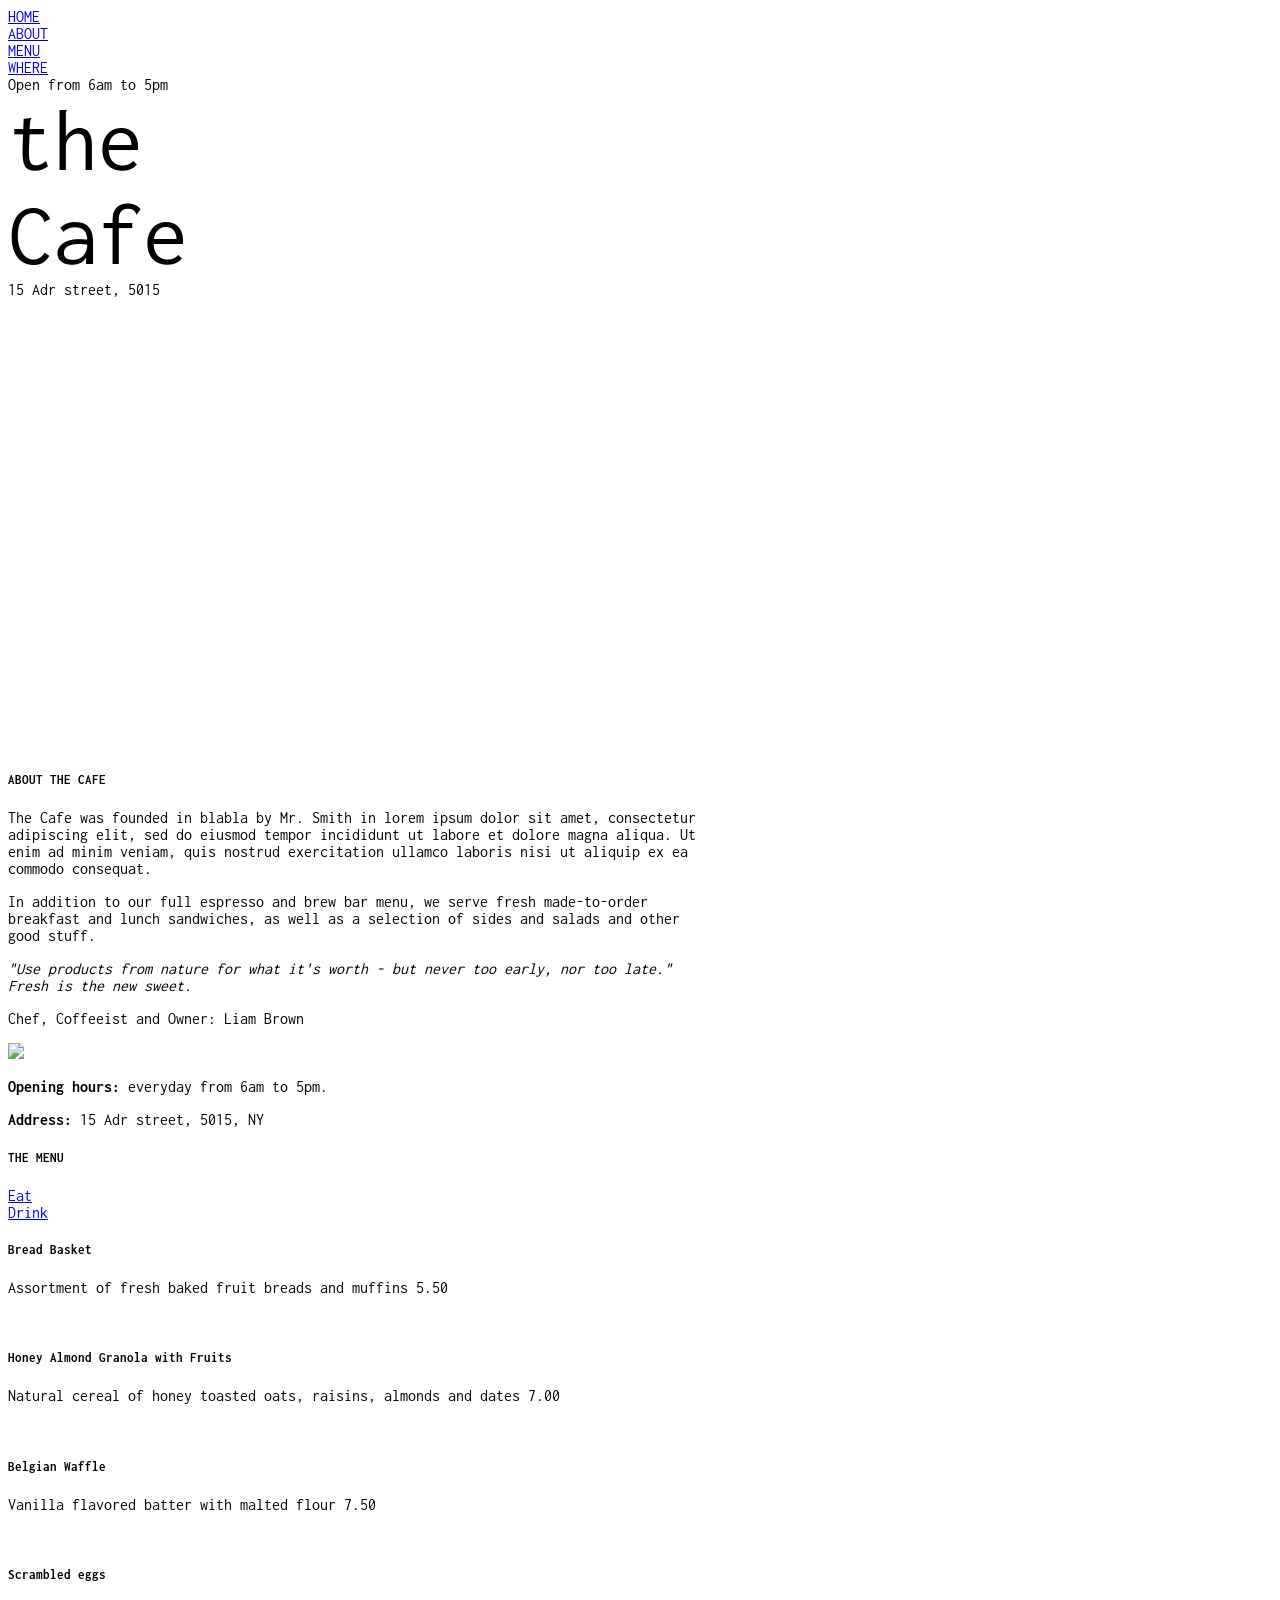
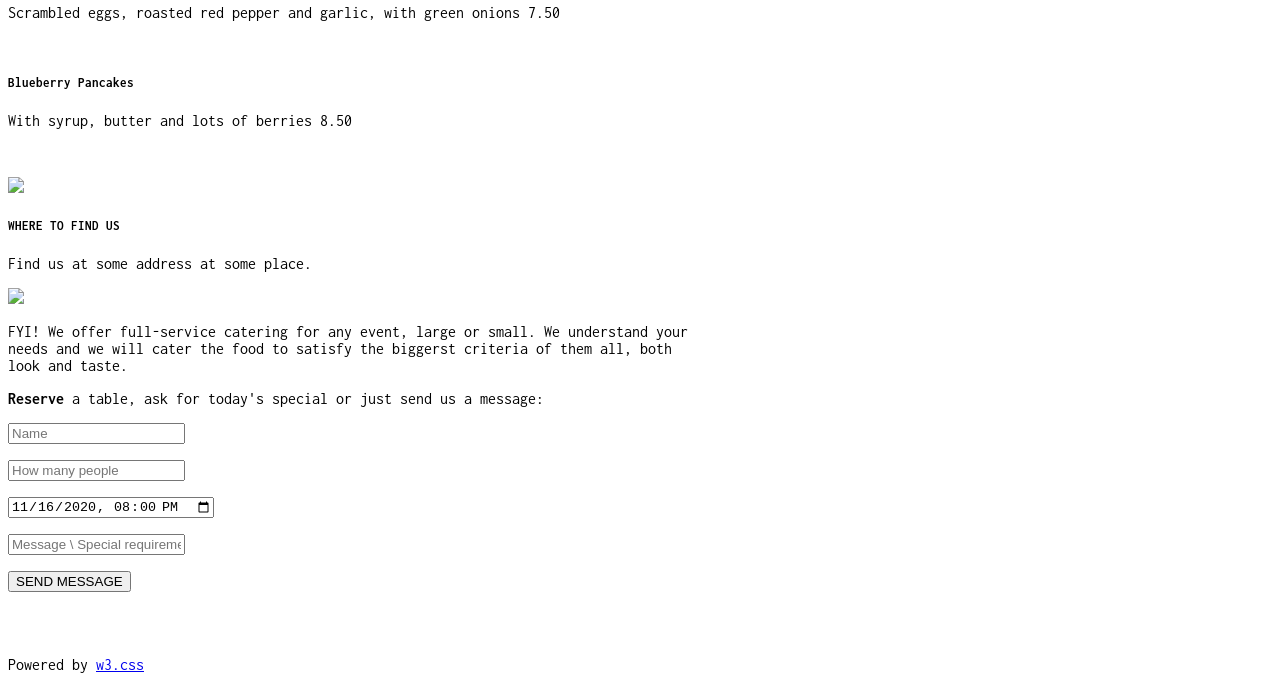
==== Landing_Page/index.html @ b14f39e6 "nambahin template dari w3.css" ====
<!DOCTYPE html>
<html>
<head>
<title>W3.CSS Template</title>
<meta charset="UTF-8">
<meta name="viewport" content="width=device-width, initial-scale=1">
<link rel="stylesheet" href="https://www.w3schools.com/w3css/5/w3.css">
<link rel="stylesheet" href="https://fonts.googleapis.com/css?family=Inconsolata">
<style>
body, html {
  height: 100%;
  font-family: "Inconsolata", sans-serif;
}

.bgimg {
  background-position: center;
  background-size: cover;
  background-image: url("/w3images/coffeehouse.jpg");
  min-height: 75%;
}

.menu {
  display: none;
}
</style>
</head>
<body>

<!-- Links (sit on top) -->
<div class="w3-top">
  <div class="w3-row w3-padding w3-black">
    <div class="w3-col s3">
      <a href="#" class="w3-button w3-block w3-black">HOME</a>
    </div>
    <div class="w3-col s3">
      <a href="#about" class="w3-button w3-block w3-black">ABOUT</a>
    </div>
    <div class="w3-col s3">
      <a href="#menu" class="w3-button w3-block w3-black">MENU</a>
    </div>
    <div class="w3-col s3">
      <a href="#where" class="w3-button w3-block w3-black">WHERE</a>
    </div>
  </div>
</div>

<!-- Header with image -->
<header class="bgimg w3-display-container w3-grayscale-min" id="home">
  <div class="w3-display-bottomleft w3-center w3-padding-large w3-hide-small">
    <span class="w3-tag">Open from 6am to 5pm</span>
  </div>
  <div class="w3-display-middle w3-center">
    <span class="w3-text-white" style="font-size:90px">the<br>Cafe</span>
  </div>
  <div class="w3-display-bottomright w3-center w3-padding-large">
    <span class="w3-text-white">15 Adr street, 5015</span>
  </div>
</header>

<!-- Add a background color and large text to the whole page -->
<div class="w3-sand w3-grayscale w3-large">

<!-- About Container -->
<div class="w3-container" id="about">
  <div class="w3-content" style="max-width:700px">
    <h5 class="w3-center w3-padding-64"><span class="w3-tag w3-wide">ABOUT THE CAFE</span></h5>
    <p>The Cafe was founded in blabla by Mr. Smith in lorem ipsum dolor sit amet, consectetur adipiscing elit, sed do eiusmod tempor incididunt ut labore et dolore magna aliqua. Ut enim ad minim veniam, quis nostrud exercitation ullamco laboris nisi ut aliquip ex ea commodo consequat.</p>
    <p>In addition to our full espresso and brew bar menu, we serve fresh made-to-order breakfast and lunch sandwiches, as well as a selection of sides and salads and other good stuff.</p>
    <div class="w3-panel w3-leftbar w3-light-grey">
      <p><i>"Use products from nature for what it's worth - but never too early, nor too late." Fresh is the new sweet.</i></p>
      <p>Chef, Coffeeist and Owner: Liam Brown</p>
    </div>
    <img src="/w3images/coffeeshop.jpg" style="width:100%;max-width:1000px" class="w3-margin-top">
    <p><strong>Opening hours:</strong> everyday from 6am to 5pm.</p>
    <p><strong>Address:</strong> 15 Adr street, 5015, NY</p>
  </div>
</div>

<!-- Menu Container -->
<div class="w3-container" id="menu">
  <div class="w3-content" style="max-width:700px">
 
    <h5 class="w3-center w3-padding-48"><span class="w3-tag w3-wide">THE MENU</span></h5>
  
    <div class="w3-row w3-center w3-card w3-padding">
      <a href="javascript:void(0)" onclick="openMenu(event, 'Eat');" id="myLink">
        <div class="w3-col s6 tablink">Eat</div>
      </a>
      <a href="javascript:void(0)" onclick="openMenu(event, 'Drinks');">
        <div class="w3-col s6 tablink">Drink</div>
      </a>
    </div>

    <div id="Eat" class="w3-container menu w3-padding-48 w3-card">
      <h5>Bread Basket</h5>
      <p class="w3-text-grey">Assortment of fresh baked fruit breads and muffins 5.50</p><br>
    
      <h5>Honey Almond Granola with Fruits</h5>
      <p class="w3-text-grey">Natural cereal of honey toasted oats, raisins, almonds and dates 7.00</p><br>
    
      <h5>Belgian Waffle</h5>
      <p class="w3-text-grey">Vanilla flavored batter with malted flour 7.50</p><br>
    
      <h5>Scrambled eggs</h5>
      <p class="w3-text-grey">Scrambled eggs, roasted red pepper and garlic, with green onions 7.50</p><br>
    
      <h5>Blueberry Pancakes</h5>
      <p class="w3-text-grey">With syrup, butter and lots of berries 8.50</p>
    </div>

    <div id="Drinks" class="w3-container menu w3-padding-48 w3-card">
      <h5>Coffee</h5>
      <p class="w3-text-grey">Regular coffee 2.50</p><br>
    
      <h5>Chocolato</h5>
      <p class="w3-text-grey">Chocolate espresso with milk 4.50</p><br>
    
      <h5>Corretto</h5>
      <p class="w3-text-grey">Whiskey and coffee 5.00</p><br>
    
      <h5>Iced tea</h5>
      <p class="w3-text-grey">Hot tea, except not hot 3.00</p><br>
    
      <h5>Soda</h5>
      <p class="w3-text-grey">Coke, Sprite, Fanta, etc. 2.50</p>
    </div>  
    <img src="/w3images/coffeehouse2.jpg" style="width:100%;max-width:1000px;margin-top:32px;">
  </div>
</div>

<!-- Contact/Area Container -->
<div class="w3-container" id="where" style="padding-bottom:32px;">
  <div class="w3-content" style="max-width:700px">
    <h5 class="w3-center w3-padding-48"><span class="w3-tag w3-wide">WHERE TO FIND US</span></h5>
    <p>Find us at some address at some place.</p>
    <img src="/w3images/map.jpg" class="w3-image" style="width:100%">
    <p><span class="w3-tag">FYI!</span> We offer full-service catering for any event, large or small. We understand your needs and we will cater the food to satisfy the biggerst criteria of them all, both look and taste.</p>
    <p><strong>Reserve</strong> a table, ask for today's special or just send us a message:</p>
    <form action="/action_page.php" target="_blank">
      <p><input class="w3-input w3-padding-16 w3-border" type="text" placeholder="Name" required name="Name"></p>
      <p><input class="w3-input w3-padding-16 w3-border" type="number" placeholder="How many people" required name="People"></p>
      <p><input class="w3-input w3-padding-16 w3-border" type="datetime-local" placeholder="Date and time" required name="date" value="2020-11-16T20:00"></p>
      <p><input class="w3-input w3-padding-16 w3-border" type="text" placeholder="Message \ Special requirements" required name="Message"></p>
      <p><button class="w3-button w3-black" type="submit">SEND MESSAGE</button></p>
    </form>
  </div>
</div>

<!-- End page content -->
</div>

<!-- Footer -->
<footer class="w3-center w3-light-grey w3-padding-48 w3-large">
  <p>Powered by <a href="https://www.w3schools.com/w3css/default.asp" title="W3.CSS" target="_blank" class="w3-hover-text-green">w3.css</a></p>
</footer>

<script>
// Tabbed Menu
function openMenu(evt, menuName) {
  var i, x, tablinks;
  x = document.getElementsByClassName("menu");
  for (i = 0; i < x.length; i++) {
    x[i].style.display = "none";
  }
  tablinks = document.getElementsByClassName("tablink");
  for (i = 0; i < x.length; i++) {
    tablinks[i].className = tablinks[i].className.replace(" w3-dark-grey", "");
  }
  document.getElementById(menuName).style.display = "block";
  evt.currentTarget.firstElementChild.className += " w3-dark-grey";
}
document.getElementById("myLink").click();
</script>

</body>
</html>
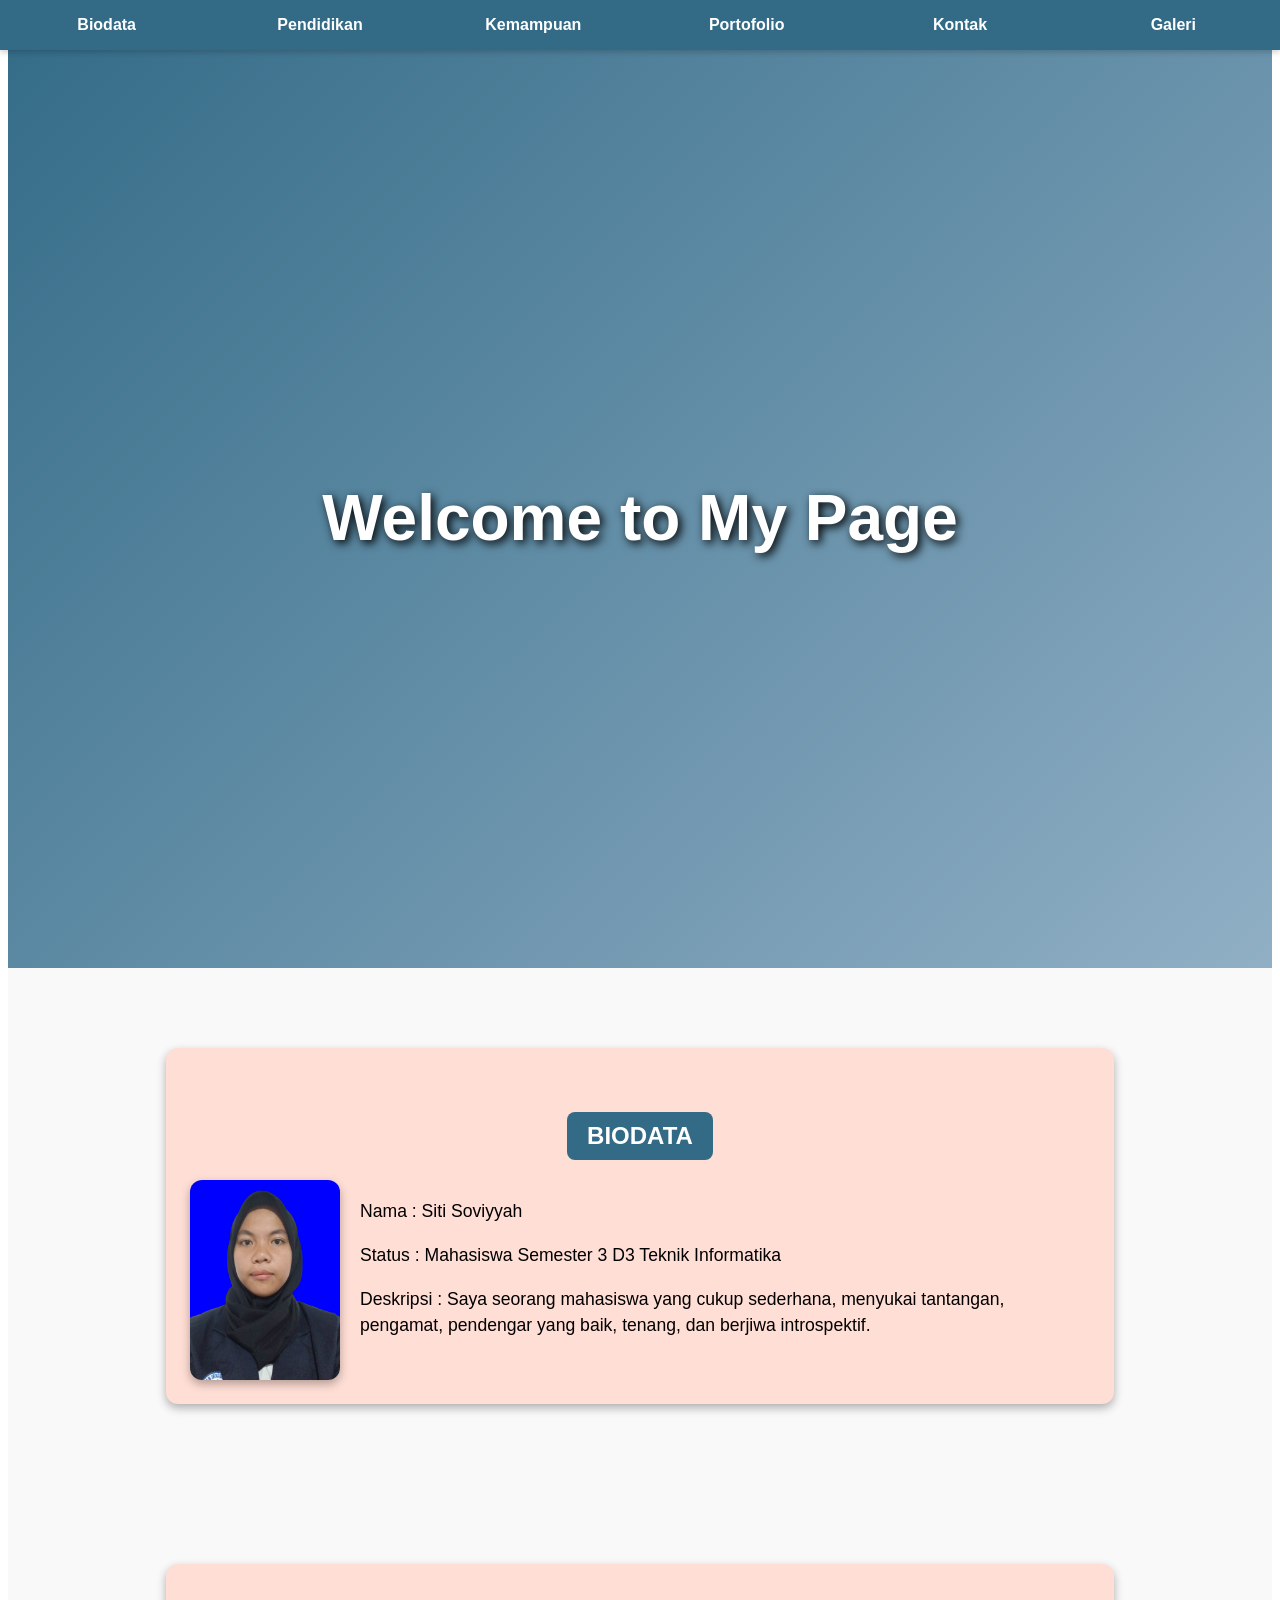
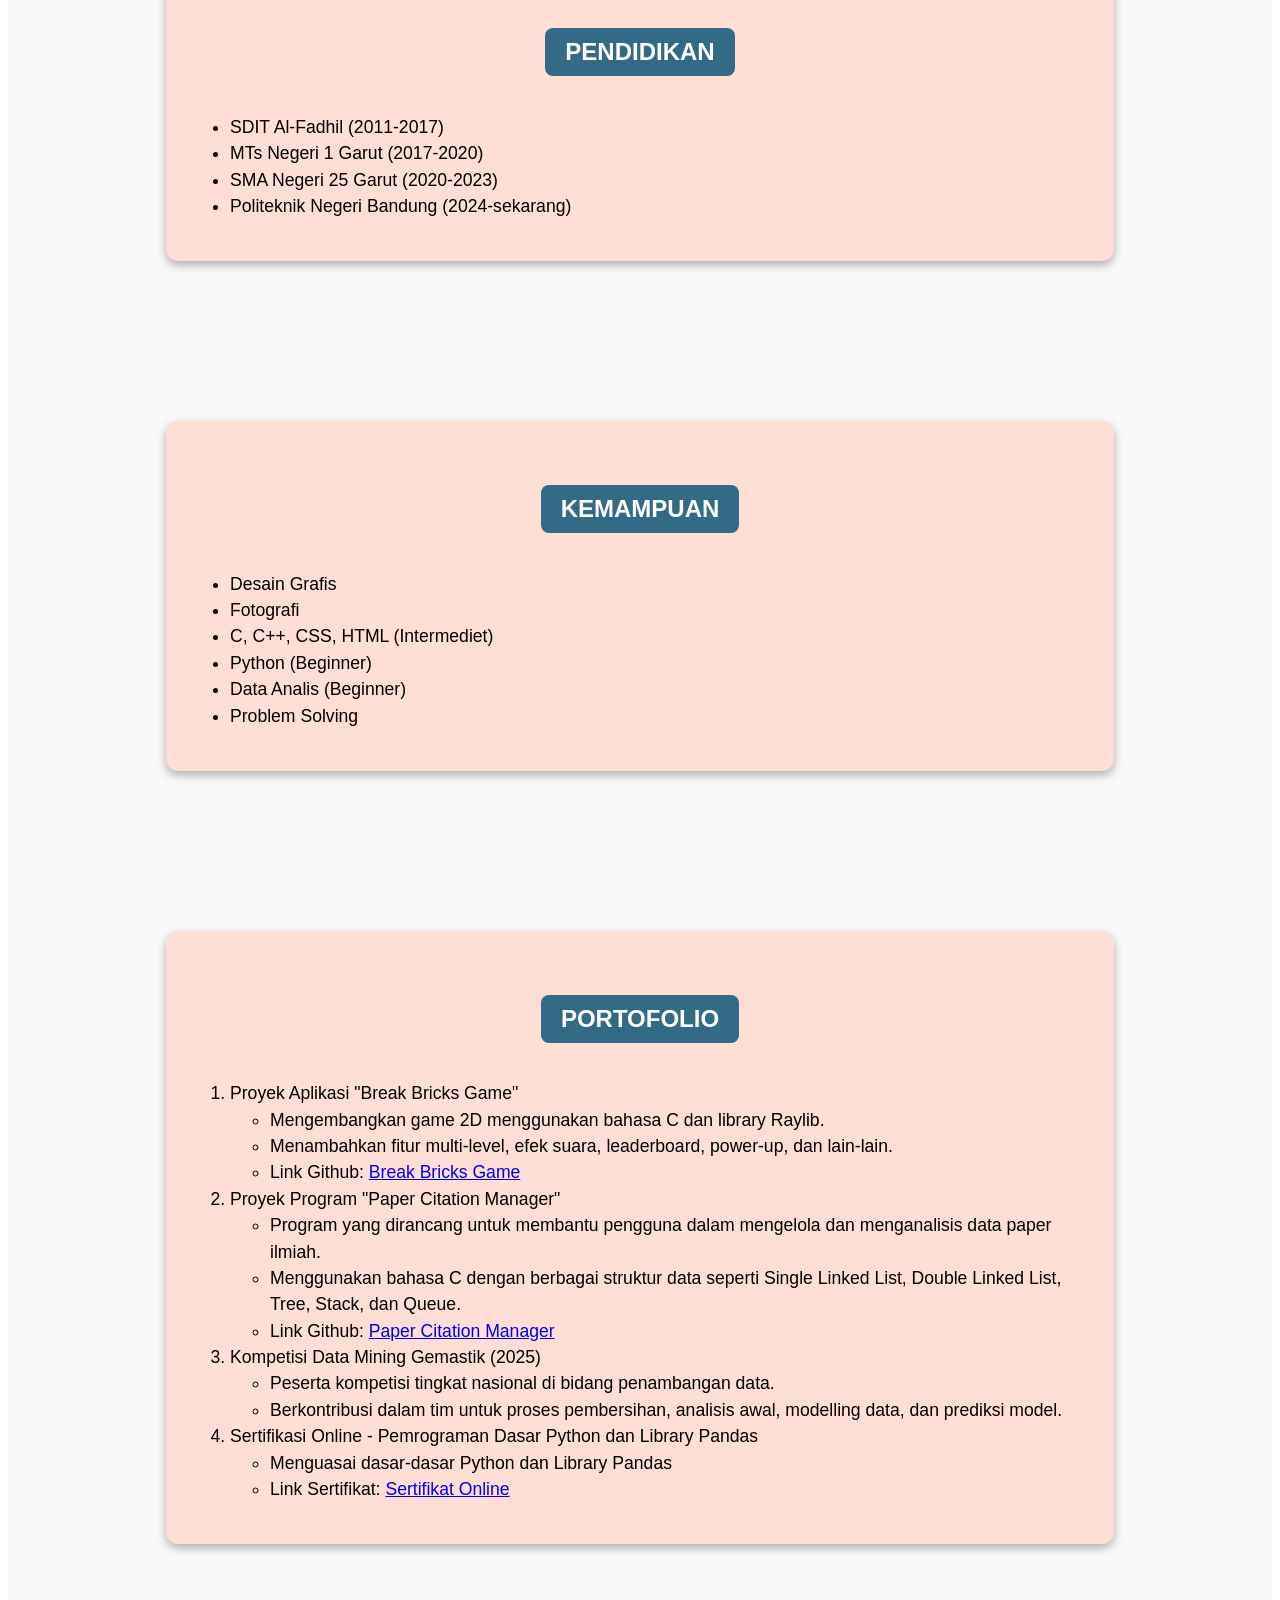
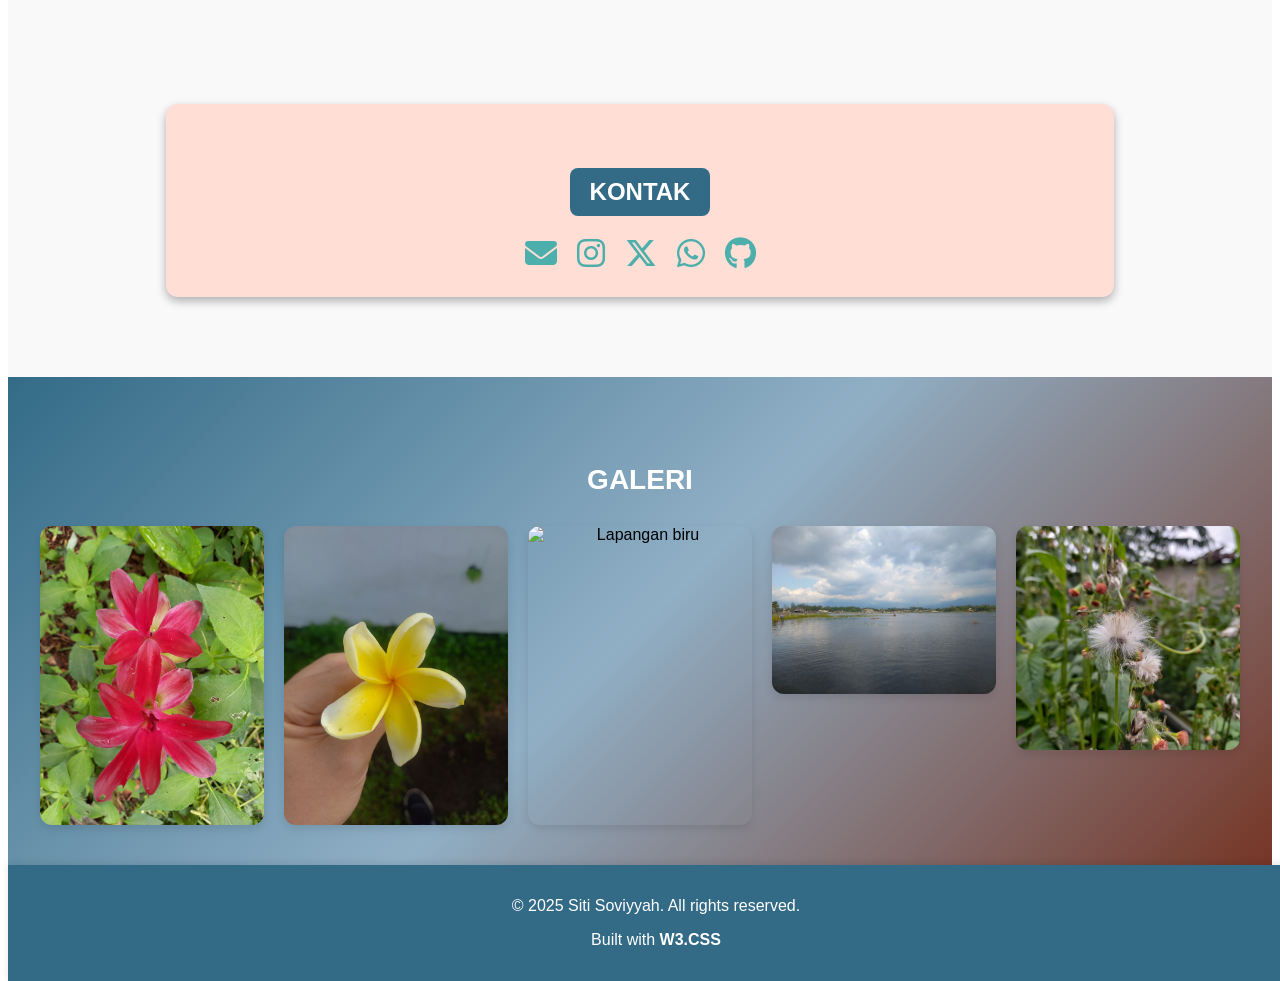
==== commit e6aa2cee: "modifikasi kode html dan css serta menambahkan beberapa gambar" ====
--- a/Landing_Page/index.html
+++ b/Landing_Page/index.html
@@ -1,176 +1,183 @@
 <!DOCTYPE html>
 <html>
 <head>
-<title>W3.CSS Template</title>
+<title>LandingPage_SitiSoviyyah</title>
 <meta charset="UTF-8">
 <meta name="viewport" content="width=device-width, initial-scale=1">
 <link rel="stylesheet" href="https://www.w3schools.com/w3css/5/w3.css">
-<link rel="stylesheet" href="https://fonts.googleapis.com/css?family=Inconsolata">
-<style>
-body, html {
-  height: 100%;
-  font-family: "Inconsolata", sans-serif;
-}
-
-.bgimg {
-  background-position: center;
-  background-size: cover;
-  background-image: url("/w3images/coffeehouse.jpg");
-  min-height: 75%;
-}
-
-.menu {
-  display: none;
-}
-</style>
+<link rel="stylesheet" href="https://cdnjs.cloudflare.com/ajax/libs/font-awesome/6.5.2/css/all.min.css">
+<link rel="icon" type="image/png" href="assets/Logo_S_Mini.png">
+<link rel="stylesheet" href="style.css">
 </head>
 <body>
 
-<!-- Links (sit on top) -->
-<div class="w3-top">
-  <div class="w3-row w3-padding w3-black">
-    <div class="w3-col s3">
-      <a href="#" class="w3-button w3-block w3-black">HOME</a>
-    </div>
-    <div class="w3-col s3">
-      <a href="#about" class="w3-button w3-block w3-black">ABOUT</a>
-    </div>
-    <div class="w3-col s3">
-      <a href="#menu" class="w3-button w3-block w3-black">MENU</a>
-    </div>
-    <div class="w3-col s3">
-      <a href="#where" class="w3-button w3-block w3-black">WHERE</a>
+<!-- Navigasi Bar -->
+<div class="navbar">
+  <a href="#biodata">Biodata</a>
+  <a href="#pendidikan">Pendidikan</a>
+  <a href="#kemampuan">Kemampuan</a>
+  <a href="#portofolio">Portofolio</a>
+  <a href="#kontak">Kontak</a>
+  <a href="#galeri">Galeri</a>
+</div>
+
+<!-- Header with banner -->
+<header class="banner" id="home">
+  <h1 class="banner-title">Welcome to My Page</h1>
+</header>
+
+<!-- Biodata Section -->
+<section id="biodata" class="biodata-section">
+  <div class="biodata-container">
+    <h5 class="biodata-title">
+      <span>BIODATA</span>
+    </h5>
+    
+    <div class="biodata-content">
+      <img src="assets/Foto_KTM.png" alt="Foto Profil Siti Soviyyah" class="biodata-img">
+      
+      <div class="biodata-text">
+        <p>Nama : Siti Soviyyah</p>
+        <p>Status : Mahasiswa Semester 3 D3 Teknik Informatika</p>
+        <p>Deskripsi : Saya seorang mahasiswa yang cukup sederhana, menyukai tantangan, pengamat, 
+          pendengar yang baik, tenang, dan berjiwa introspektif.
+        </p>
+      </div>
     </div>
   </div>
-</div>
+</section>
 
-<!-- Header with image -->
-<header class="bgimg w3-display-container w3-grayscale-min" id="home">
-  <div class="w3-display-bottomleft w3-center w3-padding-large w3-hide-small">
-    <span class="w3-tag">Open from 6am to 5pm</span>
+<!-- Pendidikan Section -->
+<section id="pendidikan" class="pendidikan-section">
+  <div class="pendidikan-container">
+    <h5 class="pendidikan-title">
+      <span>PENDIDIKAN</span>
+    </h5>
+    
+    <div class="pendidikan-content">
+      <div class="pendidikan-text">
+        <ul>
+          <li>SDIT Al-Fadhil (2011-2017)</li>
+          <li>MTs Negeri 1 Garut (2017-2020)</li>
+          <li>SMA Negeri 25 Garut (2020-2023)</li>
+          <li>Politeknik Negeri Bandung (2024-sekarang)</li>
+        </ul>
+      </div>
+    </div>
   </div>
-  <div class="w3-display-middle w3-center">
-    <span class="w3-text-white" style="font-size:90px">the<br>Cafe</span>
+</section>
+
+<!-- Kemampuan Section -->
+<section id="kemampuan" class="kemampuan-section">
+  <div class="kemampuan-container">
+    <h5 class="kemampuan-title">
+      <span>KEMAMPUAN</span>
+    </h5>
+    
+    <div class="kemampuan-content">
+      <div class="kemampuan-text">
+        <ul>
+          <li>Desain Grafis</li>
+          <li>Fotografi</li>
+          <li>C, C++, CSS, HTML (Intermediet)</li>
+          <li>Python (Beginner)</li>
+          <li>Data Analis (Beginner)</li>
+          <li>Problem Solving</li>
+        </ul>
+      </div>
+    </div>
   </div>
-  <div class="w3-display-bottomright w3-center w3-padding-large">
-    <span class="w3-text-white">15 Adr street, 5015</span>
+</section>
+
+<!-- Portofolio Section -->
+<section id="portofolio" class="portofolio-section">
+  <div class="portofolio-container">
+    <h5 class="portofolio-title">
+      <span>PORTOFOLIO</span>
+    </h5>
+    
+    <div class="portofolio-content">
+      <div class="portofolio-text">
+        <ol>
+          <li>Proyek Aplikasi "Break Bricks Game"</li>
+          <ul>
+            <li>Mengembangkan game 2D menggunakan bahasa C dan library Raylib.</li>
+            <li>Menambahkan fitur multi-level, efek suara, leaderboard, power-up, dan lain-lain.</li>
+            <li>Link Github: <a href="https://github.com/wyandhanupapoy/Break-Bricks" target="_blank">Break Bricks Game</a></li>
+          </ul>
+          <li>Proyek Program "Paper Citation Manager"</li>
+          <ul>
+            <li>Program yang dirancang untuk membantu pengguna dalam mengelola dan menganalisis data paper ilmiah.</li>
+            <li>Menggunakan bahasa C dengan berbagai struktur data seperti Single Linked List, Double Linked List, Tree, Stack, dan Queue.</li>
+            <li>Link Github: <a href="https://github.com/nezyazulfa/Tubes_SDA" target="_blank">Paper Citation Manager</a></li>
+          </ul>
+          <li>Kompetisi Data Mining Gemastik (2025)</li>
+          <ul>
+            <li>Peserta kompetisi tingkat nasional di bidang penambangan data.</li>
+            <li>Berkontribusi dalam tim untuk proses pembersihan, analisis awal, modelling data, dan prediksi model.</li>
+          </ul>
+          <li>Sertifikasi Online - Pemrograman Dasar Python dan Library Pandas</li>
+          <ul>
+            <li>Menguasai dasar-dasar Python dan Library Pandas</li>
+            <li>Link Sertifikat: <a href="https://drive.google.com/drive/u/0/folders/10u8oLvm1fMWSRX1AOYMh9kl0MOIloWV8" target="_blank">Sertifikat Online</a></li>
+          </ul>
+        </ol>
+      </div>
+    </div>
   </div>
-</header>
+</section>
 
-<!-- Add a background color and large text to the whole page -->
-<div class="w3-sand w3-grayscale w3-large">
+<!-- Kontak Section -->
+<section id="kontak" class="kontak-section">
+  <div class="kontak-container">
+    <h5 class="kontak-title">
+      <span>KONTAK</span>
+    </h5>
 
-<!-- About Container -->
-<div class="w3-container" id="about">
-  <div class="w3-content" style="max-width:700px">
-    <h5 class="w3-center w3-padding-64"><span class="w3-tag w3-wide">ABOUT THE CAFE</span></h5>
-    <p>The Cafe was founded in blabla by Mr. Smith in lorem ipsum dolor sit amet, consectetur adipiscing elit, sed do eiusmod tempor incididunt ut labore et dolore magna aliqua. Ut enim ad minim veniam, quis nostrud exercitation ullamco laboris nisi ut aliquip ex ea commodo consequat.</p>
-    <p>In addition to our full espresso and brew bar menu, we serve fresh made-to-order breakfast and lunch sandwiches, as well as a selection of sides and salads and other good stuff.</p>
-    <div class="w3-panel w3-leftbar w3-light-grey">
-      <p><i>"Use products from nature for what it's worth - but never too early, nor too late." Fresh is the new sweet.</i></p>
-      <p>Chef, Coffeeist and Owner: Liam Brown</p>
-    </div>
-    <img src="/w3images/coffeeshop.jpg" style="width:100%;max-width:1000px" class="w3-margin-top">
-    <p><strong>Opening hours:</strong> everyday from 6am to 5pm.</p>
-    <p><strong>Address:</strong> 15 Adr street, 5015, NY</p>
-  </div>
-</div>
-
-<!-- Menu Container -->
-<div class="w3-container" id="menu">
-  <div class="w3-content" style="max-width:700px">
- 
-    <h5 class="w3-center w3-padding-48"><span class="w3-tag w3-wide">THE MENU</span></h5>
-  
-    <div class="w3-row w3-center w3-card w3-padding">
-      <a href="javascript:void(0)" onclick="openMenu(event, 'Eat');" id="myLink">
-        <div class="w3-col s6 tablink">Eat</div>
+    <div class="kontak-icons">
+      <a href="mailto:sitisoviyyah@gmail.com" target="_blank" aria-label="Email">
+        <i class="fas fa-envelope"></i>
       </a>
-      <a href="javascript:void(0)" onclick="openMenu(event, 'Drinks');">
-        <div class="w3-col s6 tablink">Drink</div>
+      <a href="https://instagram.com/sitsvyyh" target="_blank" aria-label="Instagram">
+        <i class="fab fa-instagram"></i>
+      </a>
+      <a href="https://x.com/viyyahmeow" target="_blank" aria-label="X (Twitter)">
+        <i class="fab fa-x-twitter"></i>
+      </a>
+      <a href="https://wa.me/6281224705861" target="_blank" aria-label="WhatsApp">
+        <i class="fab fa-whatsapp"></i>
+      </a>
+      <a href="https://github.com/nsitizen" target="_blank" aria-label="GitHub">
+        <i class="fab fa-github"></i>
       </a>
     </div>
+  </div>
+</section>
 
-    <div id="Eat" class="w3-container menu w3-padding-48 w3-card">
-      <h5>Bread Basket</h5>
-      <p class="w3-text-grey">Assortment of fresh baked fruit breads and muffins 5.50</p><br>
+<!-- Galeri Section -->
+<section id="galeri" class="galeri-section">
+  <div class="galeri-container">
+    <h5 class="galeri-title">
+      <span>GALERI</span>
+    </h5>
     
-      <h5>Honey Almond Granola with Fruits</h5>
-      <p class="w3-text-grey">Natural cereal of honey toasted oats, raisins, almonds and dates 7.00</p><br>
-    
-      <h5>Belgian Waffle</h5>
-      <p class="w3-text-grey">Vanilla flavored batter with malted flour 7.50</p><br>
-    
-      <h5>Scrambled eggs</h5>
-      <p class="w3-text-grey">Scrambled eggs, roasted red pepper and garlic, with green onions 7.50</p><br>
-    
-      <h5>Blueberry Pancakes</h5>
-      <p class="w3-text-grey">With syrup, butter and lots of berries 8.50</p>
+    <div class="galeri-grid">
+      <img src="assets/Bunga_merah.jpg" alt="Bunga merah">
+      <img src="assets/Bunga_kamboja_kuning.jpg" alt="Bunga kamboja kuning">
+      <img src="assets/Lapangan_biru.jpg" alt="Lapangan biru">
+      <img src="assets/Situ_bagendit.jpg" alt="Situ Bagendit">
+      <img src="assets/Bunga_dandelion.jpg" alt="Bunga dandelion putih">
     </div>
-
-    <div id="Drinks" class="w3-container menu w3-padding-48 w3-card">
-      <h5>Coffee</h5>
-      <p class="w3-text-grey">Regular coffee 2.50</p><br>
-    
-      <h5>Chocolato</h5>
-      <p class="w3-text-grey">Chocolate espresso with milk 4.50</p><br>
-    
-      <h5>Corretto</h5>
-      <p class="w3-text-grey">Whiskey and coffee 5.00</p><br>
-    
-      <h5>Iced tea</h5>
-      <p class="w3-text-grey">Hot tea, except not hot 3.00</p><br>
-    
-      <h5>Soda</h5>
-      <p class="w3-text-grey">Coke, Sprite, Fanta, etc. 2.50</p>
-    </div>  
-    <img src="/w3images/coffeehouse2.jpg" style="width:100%;max-width:1000px;margin-top:32px;">
   </div>
-</div>
-
-<!-- Contact/Area Container -->
-<div class="w3-container" id="where" style="padding-bottom:32px;">
-  <div class="w3-content" style="max-width:700px">
-    <h5 class="w3-center w3-padding-48"><span class="w3-tag w3-wide">WHERE TO FIND US</span></h5>
-    <p>Find us at some address at some place.</p>
-    <img src="/w3images/map.jpg" class="w3-image" style="width:100%">
-    <p><span class="w3-tag">FYI!</span> We offer full-service catering for any event, large or small. We understand your needs and we will cater the food to satisfy the biggerst criteria of them all, both look and taste.</p>
-    <p><strong>Reserve</strong> a table, ask for today's special or just send us a message:</p>
-    <form action="/action_page.php" target="_blank">
-      <p><input class="w3-input w3-padding-16 w3-border" type="text" placeholder="Name" required name="Name"></p>
-      <p><input class="w3-input w3-padding-16 w3-border" type="number" placeholder="How many people" required name="People"></p>
-      <p><input class="w3-input w3-padding-16 w3-border" type="datetime-local" placeholder="Date and time" required name="date" value="2020-11-16T20:00"></p>
-      <p><input class="w3-input w3-padding-16 w3-border" type="text" placeholder="Message \ Special requirements" required name="Message"></p>
-      <p><button class="w3-button w3-black" type="submit">SEND MESSAGE</button></p>
-    </form>
-  </div>
-</div>
-
-<!-- End page content -->
-</div>
+</section>
 
 <!-- Footer -->
-<footer class="w3-center w3-light-grey w3-padding-48 w3-large">
-  <p>Powered by <a href="https://www.w3schools.com/w3css/default.asp" title="W3.CSS" target="_blank" class="w3-hover-text-green">w3.css</a></p>
+<footer class="footer">
+  <div class="footer-container">
+    <p>&copy; 2025 Siti Soviyyah. All rights reserved.</p>
+    <p class="footer-credit">Built with <a href="https://www.w3schools.com/w3css/" target="_blank">W3.CSS</a></p>
+  </div>
 </footer>
-
-<script>
-// Tabbed Menu
-function openMenu(evt, menuName) {
-  var i, x, tablinks;
-  x = document.getElementsByClassName("menu");
-  for (i = 0; i < x.length; i++) {
-    x[i].style.display = "none";
-  }
-  tablinks = document.getElementsByClassName("tablink");
-  for (i = 0; i < x.length; i++) {
-    tablinks[i].className = tablinks[i].className.replace(" w3-dark-grey", "");
-  }
-  document.getElementById(menuName).style.display = "block";
-  evt.currentTarget.firstElementChild.className += " w3-dark-grey";
-}
-document.getElementById("myLink").click();
-</script>
 
 </body>
 </html>
--- a/Landing_Page/style.css
+++ b/Landing_Page/style.css
@@ -0,0 +1,220 @@
+body, html {
+  height: 100%;
+  font-family: "Inconsolata", sans-serif;
+}
+
+.navbar {
+  display: grid;
+  grid-template-columns: repeat(6, 1fr);
+  background-color: #336b87;
+  position: fixed;
+  top: 0;
+  left: 0;
+  right: 0;
+  box-shadow: 0 2px 6px rgba(0, 0, 0, 0.2);
+  z-index: 1000;
+}
+
+.navbar a {
+  color: white;
+  text-align: center;
+  padding: 16px 0;
+  text-decoration: none;
+  font-weight: bold;
+  transition: background-color 0.3s ease, color 0.3s ease;
+}
+
+.navbar a:hover {
+  background-color: #90afc5;
+  color: #e0f7fa;
+}
+
+/* Responsive navbar */
+@media (max-width: 768px) {
+  .navbar {
+    grid-template-columns: repeat(3, 1fr);
+  }
+}
+
+.banner {
+  height: 100vh;
+  display: flex;
+  justify-content: center;
+  align-items: center;
+  padding-top: 60px; /* agar tidak ketutupan navbar */
+  background: linear-gradient(135deg, #336b87, #90afc5, #763626);
+  background-size: 200% 200%;
+  animation: gradientMove 8s ease infinite;
+}
+
+.banner-title {
+  font-size: clamp(2.5rem, 5vw, 4rem);
+  color: #ffffff;
+  font-weight: 700;
+  text-shadow: 3px 3px 10px rgba(0,0,0,1);
+  transition: transform 0.3s ease, color 0.3s ease;
+  cursor: pointer;
+}
+
+.banner-title:hover {
+  transform: scale(1.15);
+  color: #e0f7fa;
+}
+
+/* Animasi gerakan gradasi */
+@keyframes gradientMove {
+  0% { background-position: 0% 50%; }
+  50% { background-position: 100% 50%; }
+  100% { background-position: 0% 50%; }
+}
+
+@media (max-width: 768px) {
+  .banner-title {
+    text-align: center;
+  }
+}
+
+section {
+  padding: 80px 16px;
+  text-align: center;
+  background-color: #f9f9f9;
+}
+
+.biodata-container, .pendidikan-container, .kemampuan-container, .portofolio-container, .kontak-container {
+  max-width: 900px;
+  margin: 0 auto;
+  background: #ffded5;
+  padding: 24px;
+  border-radius: 12px;
+  box-shadow: 0px 4px 10px rgba(0, 0, 0, 0.3);
+}
+
+.biodata-title, .pendidikan-title, .kemampuan-title, .portofolio-title, .kontak-title {
+  margin-bottom: 20px;
+  font-size: 1.5rem;
+  font-weight: bold;
+  background-color: #336b87;
+  color: white;
+  display: inline-block;
+  padding: 10px 20px;
+  border-radius: 8px;
+}
+
+.biodata-content, .pendidikan-content, .kemampuan-content, .portofolio-content {
+  display: flex;
+  flex-direction: column;
+  align-items: center;
+  gap: 20px;
+}
+
+.biodata-img {
+  width: 150px;
+  height: 200px;
+  border-radius: 12px;
+  object-fit: cover;
+  box-shadow: 0px 4px 10px rgba(0, 0, 0, 0.3);
+}
+
+.biodata-text, .pendidikan-text, .kemampuan-text, .portofolio-text {
+  text-align: left;
+  font-size: 1.1rem;
+  line-height: 1.5;
+}
+
+/* Responsiveness biodata, pendidikan, kemampuan, dan portofolio*/
+@media (min-width: 700px) {
+  .biodata-content, .pendidikan-content, .kemampuan-content, .portofolio-content {
+    flex-direction: row;
+    align-items: flex-start;
+  }
+}
+
+.kontak-icons {
+  display: flex;
+  justify-content: center;
+  gap: 20px;
+}
+
+.kontak-icons a {
+  font-size: 2rem;
+  color: #4cafab;
+  transition: transform 0.3s, color 0.3s;
+}
+
+.kontak-icons a:hover {
+  transform: scale(1.2);
+  color: #336b87;
+}
+
+.galeri-section {
+  padding: 40px 20px;
+  background: linear-gradient(135deg, #336b87, #90afc5, #763626);
+}
+
+.galeri-title {
+  text-align: center;
+  font-size: 28px;
+  margin-bottom: 30px;
+  font-weight: bold;
+  color: white;
+}
+
+.galeri-grid {
+  display: grid;
+  grid-template-columns: repeat(auto-fit, minmax(200px, 1fr));
+  gap: 20px;
+  max-width: 1200px;
+  margin: 0 auto;
+}
+
+.galeri-grid img {
+  width: 100%;
+  height: auto;
+  border-radius: 12px;
+  box-shadow: 0 4px 8px rgba(0,0,0,0.1);
+  transition: transform 0.3s ease, box-shadow 0.3s ease;
+}
+
+.galeri-grid img:hover {
+  transform: scale(1.05);
+  box-shadow: 0 6px 12px rgba(0,0,0,0.2);
+}
+
+/* Responsive galeri*/
+@media (max-width: 768px) {
+  .galeri-title {
+    font-size: 24px;
+  }
+}
+
+@media (max-width: 480px) {
+  .galeri-title {
+    font-size: 20px;
+  }
+}
+
+/* Footer */
+.footer {
+  background-color: #336b87;
+  color: white;
+  padding: 16px;
+  text-align: center;
+  width: 100%;
+  box-shadow: 0 -2px 8px rgba(0,0,0,0.1);
+  position: relative;
+}
+
+.footer a {
+  color: #ffffff;
+  text-decoration: none;
+  font-weight: bold;
+}
+
+.footer a:hover {
+  color: #c8facc;
+}
+
+.footer-container {
+  max-width: 900px;
+  margin: 0 auto;
+}
